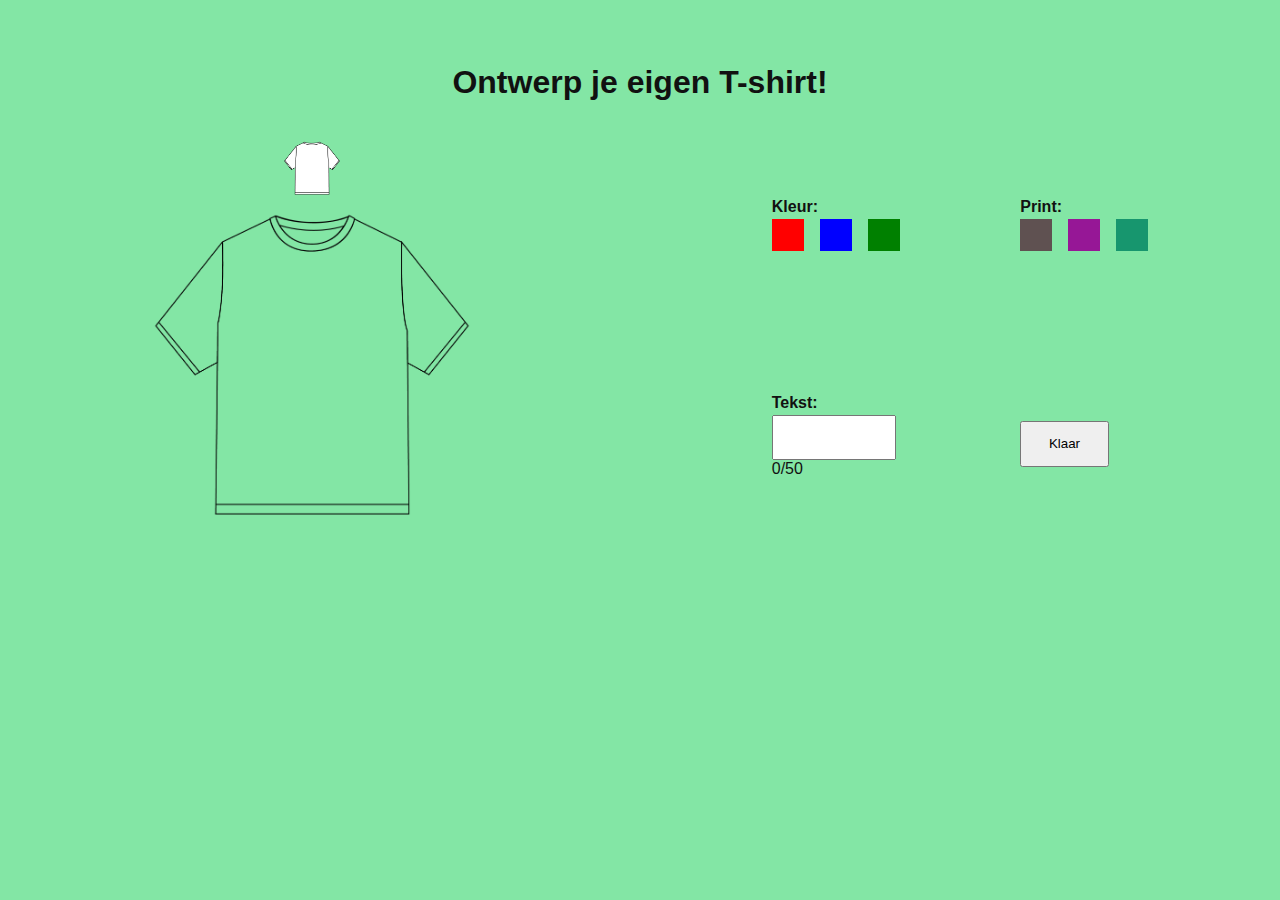
==== index.html @ f698601e "Add files via upload" ====
<!doctype html>
<html lang="nl">
	
<head>
	<meta charset="UTF-8">
	<meta name="author" content="jouw naam">
	<meta name="viewport" content="width=device-width, initial-scale=1">
	
	<title>Opdracht 2: Interactie galore - Frontend voor Designers</title>
	
	<link href="styles/style.css" rel="stylesheet">
  <link rel="icon" type="image/svg+xml" href="images/favicon.svg">
</head>

<body>
	<header>
		<h1>Ontwerp je eigen T-shirt!</h1>

	</header>
	<main>
		<section>
			<ul>

				<li>
					<img src="images/turn-around-achter.png" alt="">

					<img src="images/t-shirt-voor.png" alt="">
					<p></p>
				</li>
			</ul>
		</section>

			<section>
				<ul>
				<li><h2>Kleur:</h2></li>
				<li>
					<input type="radio" id="kaas-1" name="kaas" /><label for="kaas-1">&nbsp;</label>
					<input type="radio" id="kaas-2" name="kaas" /><label for="kaas-2">&nbsp;</label>
					<input type="radio" id="kaas-3" name="kaas" /><label for="kaas-3">&nbsp;</label>
				</li>
			</ul>

		

			<ul>

				<li><h2>Print:</h2></li>
				<li>
					<input type="radio" id="ham-1" name="ham" /><label for="ham">&nbsp;</label>
					<input type="radio" id="ham-2" name="ham" /><label for="ham">&nbsp;</label>
					<input type="radio" id="ham-3" name="ham" /><label for="ham">&nbsp;</label>
				</li>
			</ul>
			<ul>
				
				<li>
					<h2>Tekst:</h2>
					<input type="text" placeholder="Typ hier je tekst...">
					<p>0/50</p>
				</li>
			</ul>

			<ul>

				<li>
					<button>Klaar</button>
				</li>
			</ul>
			
		</section>

		<section></section>

	</main>

	<script defer src="scripts/script.js"></script>
</body>
	
</html>
---- styles/style.css ----
/* CSS Document */

/*********/
/* FONTS */
/*********/
@font-face {
	font-family: 'eenfont';
	src: url('../fonts/eenfont.woff2') format('woff2'),
			 url('../fonts/eenfont.woff') format('woff');
	font-weight: normal;
	font-style: normal;

}





/**************/
/* CSS REMEDY */
/**************/
*, *::after, *::before {
  box-sizing:border-box;  
  max-width: 100%;
  margin: 0em;
  padding: 0em;
}

button:not(:disabled), summary {
	cursor: pointer;
}





/*********************/
/* CUSTOM PROPERTIES */
/*********************/
:root {
	/* startje */
	--color-text:#111;
	--color-background:#83e6a5;
}





/****************/
/* JOUW STYLING */
/****************/
body {
  font-family:eenfont, sans-serif;
  color:var(--color-text);
  background-color:var(--color-background);
}

/* jouw code */
li {
	list-style: none;
}

/*section 1*/

h1 {
	font-size: max(2.5vw, 1.6em);
	padding: 2em .5em 0 .5em;
	text-align: center;
}

section:nth-of-type(1) img:nth-of-type(1){
	display: block;
  	margin-left: auto;
  	margin-right: auto;
  	width: 3.5em;
}

section:nth-of-type(1) img:nth-of-type(2){
	display: block;
  	margin-left: auto;
  	margin-right: auto;
	max-width: 22em;
	padding: 1em 1em;
}

/*section 1, grid*/
main {
	display:grid;
    
    grid-template-columns: repeat(auto-fit, minmax(min(32em, 100%), 1fr) );
    column-gap: 5em;
    
    padding: 2.5em 1.5em;

	}

/*section 2*/


h2:nth-of-type(1){
	margin-bottom: .2em;
}
/*h2 en kleuren onder elkaar zetten*/
section:nth-of-type(2) li:nth-of-type(2){
	display: flex;
}

h2 {
	font-size: 1em;
}
/*kleuren sectie*/
input {
	width: 0;
}
section:nth-of-type(2) {
	display: grid;
    grid-template-columns: repeat(2, 0fr);
    grid-column-gap: 1.8em;
    grid-row-gap: 1.8em;
    align-items: center;
    justify-content: space-evenly;
}

section:nth-of-type(2) ul:nth-of-type(1)
input:nth-of-type(1) + label {
	display: block;
	background: red;
	width: 2em;
	height: 2em;
	margin-right: 1em;

}
section:nth-of-type(2) ul:nth-of-type(1)
input:nth-of-type(2) + label {
	display: block;

	background: blue;
	width: 2em;
	height: 2em;
	margin-right: 1em;

}
section:nth-of-type(2) ul:nth-of-type(1)
input:nth-of-type(3) + label {
	display: block;

	background: green;
	width: 2em;
	height: 2em;
}
input:checked + label {
	border: 3px solid black;
}

/*print sectie*/
section:nth-of-type(2) ul:nth-of-type(2)
input:nth-of-type(1) + label{
	display: block;
	background: rgb(95, 81, 81);
	width: 2em;
	height: 2em;
	margin-right: 1em;

}

section:nth-of-type(2) ul:nth-of-type(2)
input:nth-of-type(2) + label {
	display: block;

	background: rgb(150, 23, 150);
	width: 2em;
	height: 2em;
	margin-right: 1em;

}
section:nth-of-type(2) ul:nth-of-type(2)
input:nth-of-type(3) + label {
	display: block;

	background: rgb(23, 150, 110);
	width: 2em;
	height: 2em;
	margin-right: 1em;
}
/*input:checked + label {
	border: 3px solid black;
}*/


/*tekst sectie*/

input:last-of-type{
	padding: 1em 8em 1em 1em;

}

/*knop sectie*/
button {
	padding: 1em 2em;
}
section:nth-of-type(2) ul:nth-of-type(4) {
	display: flex;
	justify-content: start;
	padding-top: 1em;
}
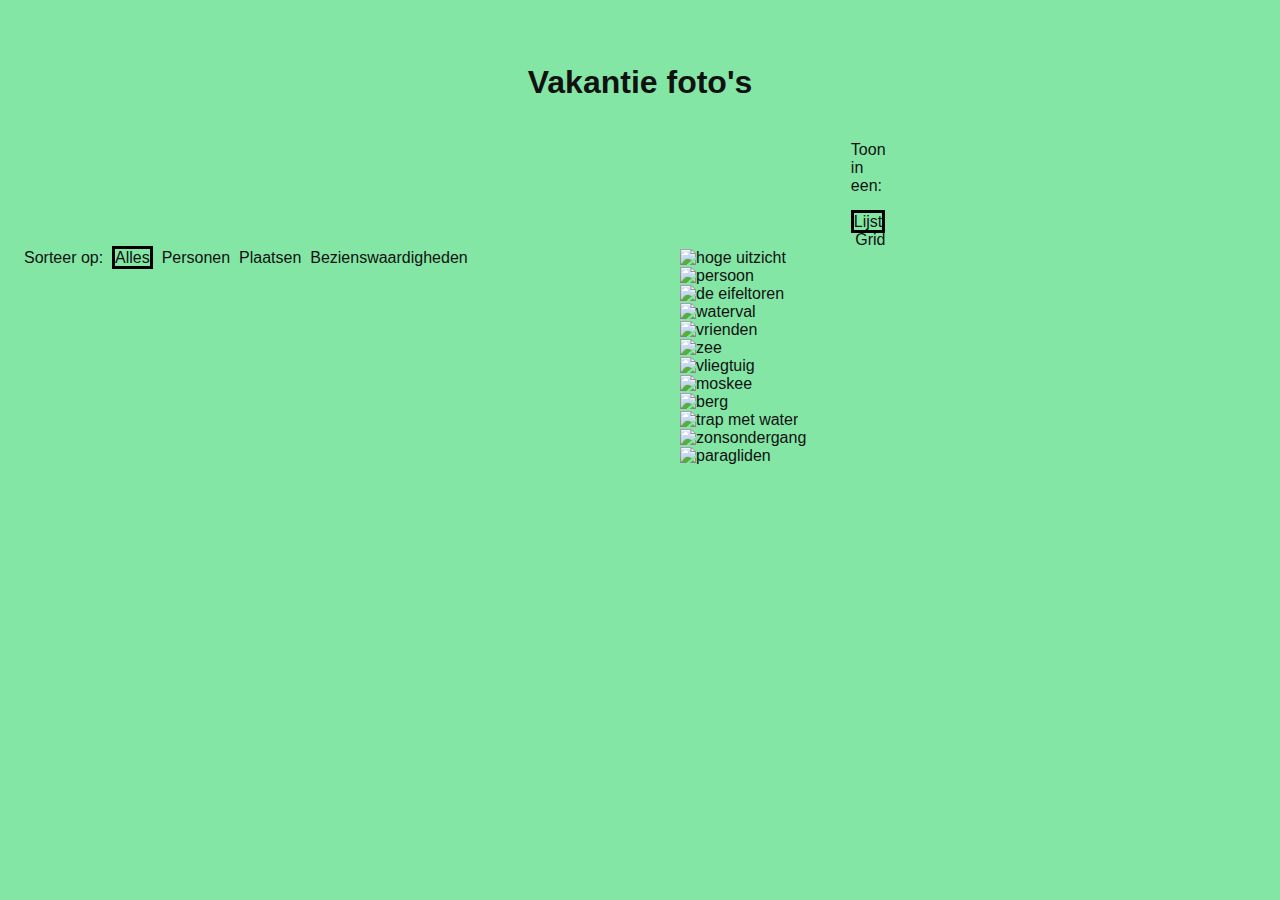
==== commit 25faa94f: "Add files via upload" ====
--- a/index.html
+++ b/index.html
@@ -14,63 +14,58 @@
 
 <body>
 	<header>
-		<h1>Ontwerp je eigen T-shirt!</h1>
+        <h1>Vakantie foto's</h1>
+	</header>
 
-	</header>
 	<main>
-		<section>
-			<ul>
+        <section class="swiper">
+        </section>
+        
+        <section>
+            <form>
+                <label>Toon in een:</label>
+                <input type="radio" name="view" value="list" id="view-list" checked>
+                <label for="view-list">Lijst</label>
+                <input type="radio" name="view" value="list" id="view-grid">
+                <label for="view-grid">Grid</label>
+              
+            </form>
+        </section>
 
-				<li>
-					<img src="images/turn-around-achter.png" alt="">
+        <section>
+            <aside>
+                <label>Sorteer op:</label>
+                <!-- bij het openen van de pagina geen filter -> alles -->
+                <input type="radio" name="filter" value="all" id="filter-all" checked>
+                <label for="filter-all">Alles</label>
+                
+                <!-- de values van de radio buttons worden zo gebruikt om te filteren -->
+                <input type="radio" name="filter" value="person" id="filter-person" >
+                <label for="filter-person">Personen</label>
+                <input type="radio" name="filter" value="place" id="filter-place">
+                <label for="filter-place">Plaatsen</label>
+                <input type="radio" name="filter" value="sights" id="filter-sights">
+                <label for="filter-sights">Bezienswaardigheden</label>
+              </aside>
+        </section>
 
-					<img src="images/t-shirt-voor.png" alt="">
-					<p></p>
-				</li>
-			</ul>
-		</section>
-
-			<section>
-				<ul>
-				<li><h2>Kleur:</h2></li>
-				<li>
-					<input type="radio" id="kaas-1" name="kaas" /><label for="kaas-1">&nbsp;</label>
-					<input type="radio" id="kaas-2" name="kaas" /><label for="kaas-2">&nbsp;</label>
-					<input type="radio" id="kaas-3" name="kaas" /><label for="kaas-3">&nbsp;</label>
-				</li>
-			</ul>
-
-		
-
-			<ul>
-
-				<li><h2>Print:</h2></li>
-				<li>
-					<input type="radio" id="ham-1" name="ham" /><label for="ham">&nbsp;</label>
-					<input type="radio" id="ham-2" name="ham" /><label for="ham">&nbsp;</label>
-					<input type="radio" id="ham-3" name="ham" /><label for="ham">&nbsp;</label>
-				</li>
-			</ul>
-			<ul>
-				
-				<li>
-					<h2>Tekst:</h2>
-					<input type="text" placeholder="Typ hier je tekst...">
-					<p>0/50</p>
-				</li>
-			</ul>
-
-			<ul>
-
-				<li>
-					<button>Klaar</button>
-				</li>
-			</ul>
-			
-		</section>
-
-		<section></section>
-
+        <section>
+            <!-- bij het openen wordt de lijst in een lijst getoond -->
+            <ul data-view="listView">
+                <li class="place"><img src="images/hoge-uitzicht.jpg" alt="hoge uitzicht"></li>
+                <li class="person"><img src="images/persoon1.jpg" alt="persoon"></li>
+                <li class="sights"><img src="images/parijs.jpg" alt="de eifeltoren"></li>
+                <li class="place"><img src="images/waterval.jpg" alt="waterval"></li>
+                <li class="person"><img src="images/vrienden.jpg" alt="vrienden"></li>
+                <li class="place"><img src="images/zee.jpg" alt="zee"></li>
+                <li class="place"><img src="images/vliegtuig.jpg" alt="vliegtuig"></li>
+                <li class="sights"><img src="images/moskee.jpg" alt="moskee"></li>
+                <li class="place"><img src="images/berg.jpg" alt="berg"></li>
+                <li class="place"><img src="images/trap-water.jpg" alt="trap met water"></li>
+                <li class="place"><img src="images/zonsondergang.jpg" alt="zonsondergang"></li>
+                <li class="person"><img src="images/paragliden.jpg" alt="paragliden"></li>
+            </ul>
+        </section>
 	</main>
 
 	<script defer src="scripts/script.js"></script>
